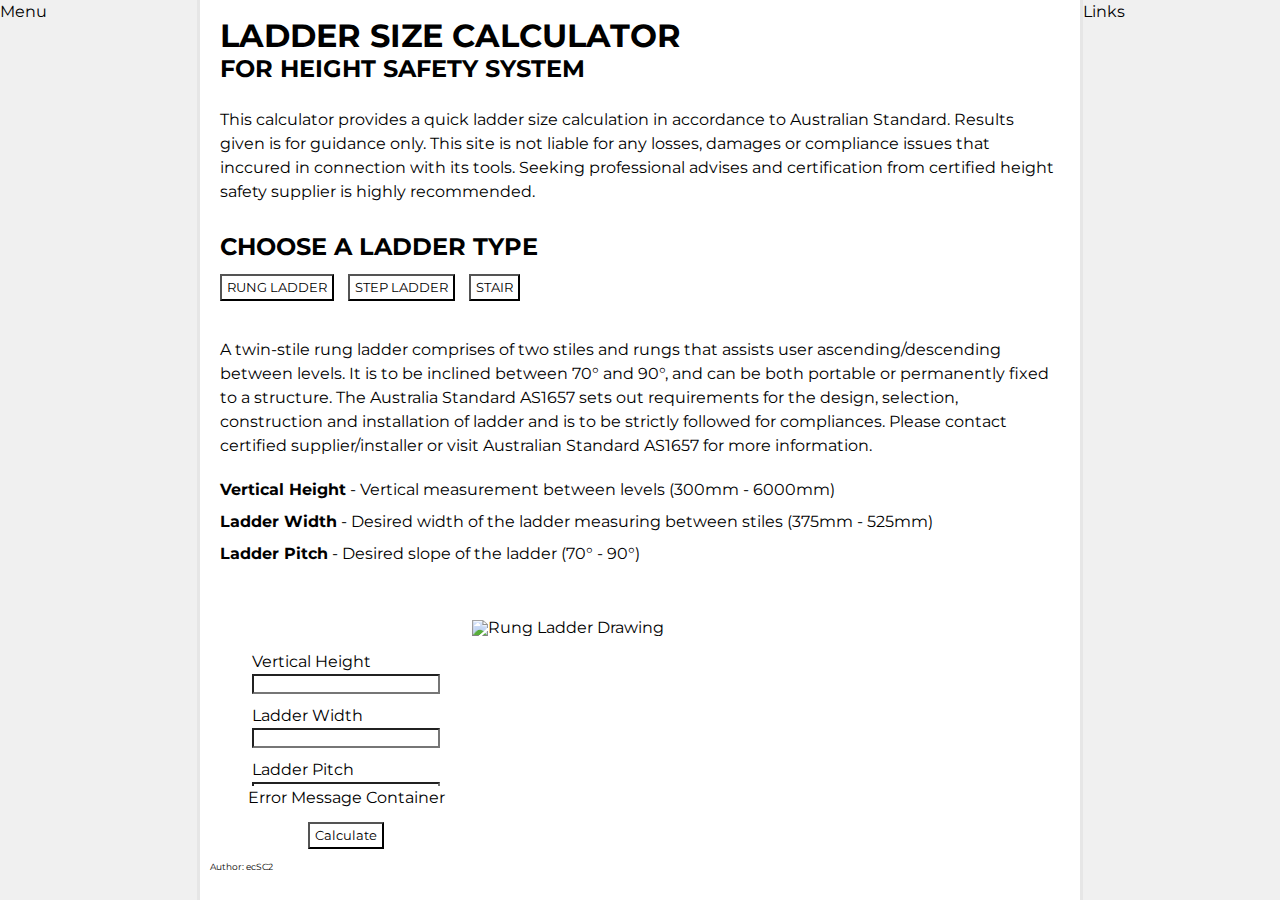
==== Calc/index.html @ 5d4f30c4 "continue CSS" ====
<!DOCTYPE html>

<html>
  <head>
    <title>Ladder Calculator</title>
    <link rel="stylesheet" href="style.css" />
    <link rel="preconnect" href="https://fonts.googleapis.com" />
    <link rel="preconnect" href="https://fonts.gstatic.com" crossorigin />
    <link href="https://fonts.googleapis.com/css2?family=Montserrat:wght@400;700&display=swap" rel="stylesheet" />
  </head>

  <body class="main-content">
    <div class="nav-menu">
      <nav>Menu</nav>
    </div>

    <header class="ladder-calc-header">
      <h1>LADDER SIZE CALCULATOR</h1>
      <h2>FOR HEIGHT SAFETY SYSTEM</h2>
    </header>

    <div class="ladder-calc-info">
      <p>
        This calculator provides a quick ladder size calculation in accordance to Australian Standard. Results given is for guidance only. This site is not liable for any losses, damages or compliance
        issues that inccured in connection with its tools. Seeking professional advises and certification from certified height safety supplier is highly recommended.
      </p>
    </div>

    <div class="ladder-calc-subhead">
      <h2>CHOOSE A LADDER TYPE</h2>

      <button class="btn-tabs">RUNG LADDER</button>
      <button class="btn-tabs">STEP LADDER</button>
      <button class="btn-tabs">STAIR</button>
    </div>

    <div class="ladder-calc-subcontent">
      <div class="subcontent-sub-info">
        <p>
          A twin-stile rung ladder comprises of two stiles and rungs that assists user ascending/descending between levels. It is to be inclined between 70° and 90°, and can be both portable or
          permanently fixed to a structure. The Australia Standard AS1657 sets out requirements for the design, selection, construction and installation of ladder and is to be strictly followed for
          compliances. Please contact certified supplier/installer or visit Australian Standard AS1657 for more information.
        </p>
        <br />
        <ul>
          <li><strong>Vertical Height</strong> - Vertical measurement between levels (300mm - 6000mm)</li>
          <li><strong>Ladder Width</strong> - Desired width of the ladder measuring between stiles (375mm - 525mm)</li>
          <li><strong>Ladder Pitch</strong> - Desired slope of the ladder (70° - 90°)</li>
        </ul>
      </div>

      <div class="subcontent-calculator">
        <p>Vertical Height</p>
        <input class="input-field" vHeight />
        <p>Ladder Width</p>
        <input class="input-field" ladderWidth />
        <p>Ladder Pitch</p>
        <input class="input-field" ladderPitch />
        <br />
        <div class="subcontent-calculator-btn">
          <button class="btn-calc">Calculate</button>
        </div>
      </div>

      <div class="subcontent-message">
        <p>Error Message Container</p>
      </div>

      <!-- <div class="subcontent-result-rungladder">
          <li>
            <p>Vertical Height:</p>
            <p>Ladder Width:</p>
            <p>Ladder Pitch:</p>
          </li>
          <button class="btn-back">Back</button>
          <button class="btn-save">Save</button>
        </div> -->

      <div class="subcontent-image">
        <img class="result-img" src="./src/js/img/rungladderdwg.jpg" alt="Rung Ladder Drawing" />
      </div>
    </div>

    <div class="links-menu">
      <nav>Links</nav>
    </div>
  </body>

  <footer class="footer">
    <p>Author: ecSC2</p>
  </footer>
</html>
---- Calc/style.css ----
* {
  background-color: white;
  font-family: "Montserrat", sans-serif;
  padding: 0;
  margin: 0;
  line-height: 1;
}

h1 {
  font-weight: bold;
}

h2 {
  padding-top: 5px;
}

p,
nav {
  line-height: 1.5;
  background-color: transparent;
}

li {
  list-style-type: none;
  line-height: 2;
}

.main-content {
  background-color: rgba(240, 240, 240, 0.7);
  display: grid;
  height: 100vh;
  grid-template-columns: 1fr 200px minmax(600px, 1000px) 200px 1fr;
  grid-template-rows: auto;
  grid-template-areas:
    ". menu header link ."
    ". menu info link ."
    ". menu subhead link ."
    ". menu subcontent link ."
    ". menu footer link .";
}

.ladder-calc-subcontent {
  padding-left: 20px;
  padding-right: 20px;
  grid-area: subcontent;
  display: grid;
  justify-content: center;
  max-width: 100%;
  height: auto;
  grid-template-columns: 30% auto;
  grid-template-rows: auto 30% auto;
  grid-template-areas:
    "subinfo subinfo"
    "calc-result img"
    "message img";
}

.nav-menu {
  background-color: rgb(240, 240, 240);
  grid-area: menu;
  border-right-style: solid;
  border-color: rgba(220, 220, 220, 0.5);
}

.ladder-calc-header {
  grid-area: header;
  padding: 20px 20px 0px;
}

.ladder-calc-info {
  grid-area: info;
  place-self: stretch center;
  padding: 0px 20px;
}

.ladder-calc-subhead {
  grid-area: subhead;
  padding-left: 20px;
}

.ladder-calc-subhead > h2 {
  padding-left: 0px;
}

.links-menu {
  background-color: rgb(240, 240, 240);
  grid-area: link;
  border-left-style: solid;
  border-color: rgba(220, 220, 220, 0.5);
}

.subcontent-sub-info {
  grid-area: subinfo;
}

.subcontent-calculator {
  grid-area: calc-result;
  place-self: start center;
  padding-top: 30px;
}

.subcontent-calculator-btn {
  padding-top: 10px;
  text-align: center;
}

.subcontent-image {
  grid-area: img;
}

.result-img {
  max-width: 100%;
  height: auto;
  place-self: auto center;
}

.subcontent-message {
  grid-area: message;
  margin-top: 10px;
  place-self: start center;
}

.footer {
  grid-area: footer;
}

.input-field {
  margin-bottom: 10px;
  place-self: auto center;
}

.btn-tabs {
  padding: 5px;
  margin: 15px 5px 10px;
}

.btn-tabs:first-of-type {
  margin-left: 0px;
}

.btn-calc {
  padding: 5px;
}

.footer {
  padding-left: 10px;
  font-size: xx-small;
}
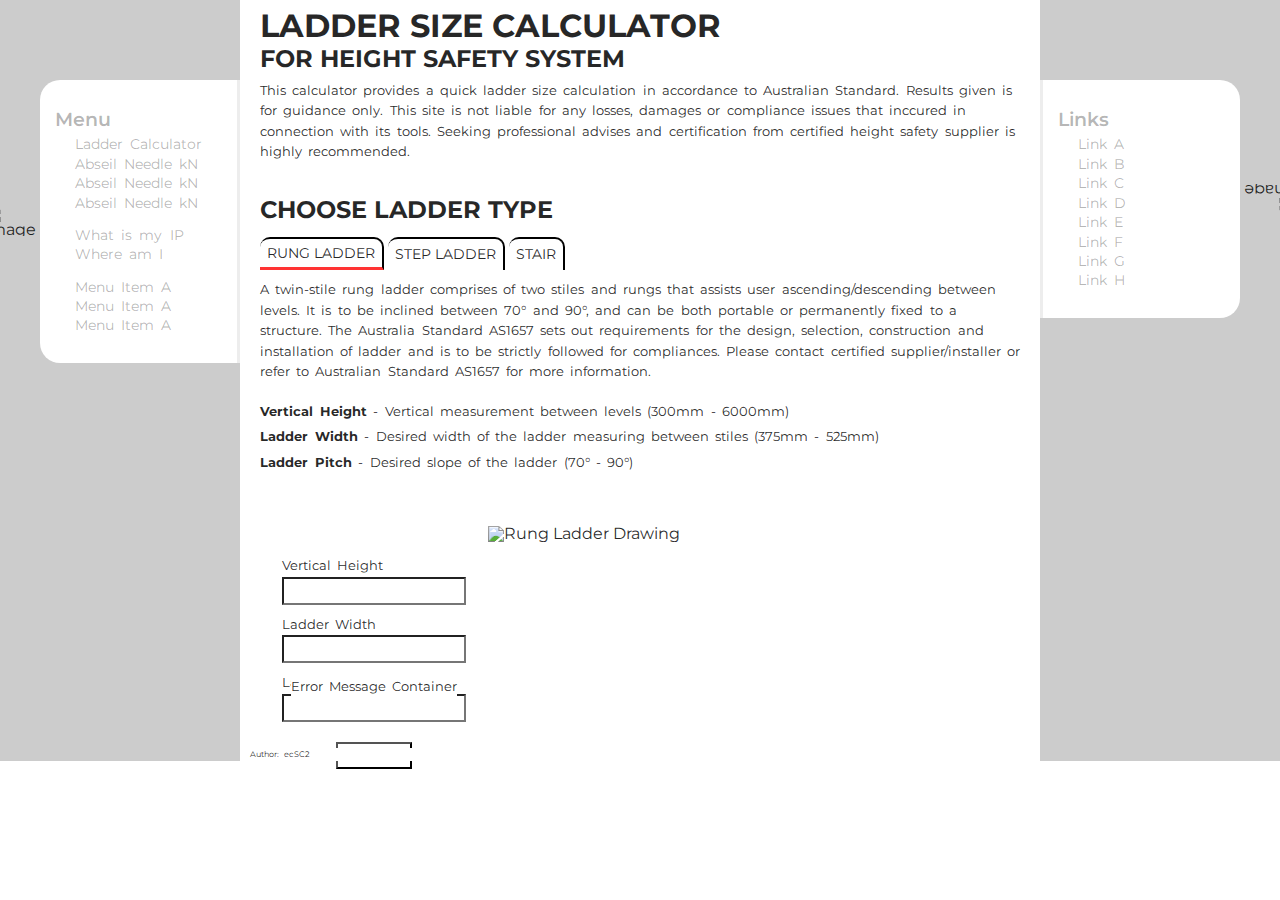
==== commit e289c7b2: "Enclosed menu/link in div to pad div instead of padding individual link, this removes issue re curve" ====
--- a/Calc/index.html
+++ b/Calc/index.html
@@ -3,70 +3,92 @@
 <html>
   <head>
     <title>Ladder Calculator</title>
-    <link rel="stylesheet" href="style.css" />
+    <link rel="stylesheet" href="./styles/style.css" />
     <link rel="preconnect" href="https://fonts.googleapis.com" />
     <link rel="preconnect" href="https://fonts.gstatic.com" crossorigin />
-    <link href="https://fonts.googleapis.com/css2?family=Montserrat:wght@400;700&display=swap" rel="stylesheet" />
+    <link href="https://fonts.googleapis.com/css2?family=Montserrat:wght@400;600;700&display=swap" rel="stylesheet" />
   </head>
 
-  <body class="main-content">
+  <body class="main-page">
     <div class="nav-menu">
-      <nav>Menu</nav>
+      <div class="nav-arrow">
+        <img class="menu-arrow" alt="image arrow" src="./src/img/arrow.png" />
+      </div>
+
+      <nav class="nav-menu-btns">
+        <a>Menu</a>
+        <div class="menu-link-container">
+          <a class="menu-sub" href="#">Ladder Calculator</a>
+          <a class="menu-sub" href="#">Abseil Needle kN</a>
+          <a class="menu-sub" href="#">Abseil Needle kN</a>
+          <a class="menu-sub" href="#">Abseil Needle kN</a>
+          <br />
+          <a class="menu-sub" href="#">What is my IP</a>
+          <a class="menu-sub" href="#">Where am I</a>
+          <br />
+          <a class="menu-sub" href="#">Menu Item A</a>
+          <a class="menu-sub" href="#">Menu Item A</a>
+          <a class="menu-sub" href="#">Menu Item A</a>
+        </div>
+      </nav>
     </div>
 
-    <header class="ladder-calc-header">
-      <h1>LADDER SIZE CALCULATOR</h1>
-      <h2>FOR HEIGHT SAFETY SYSTEM</h2>
-    </header>
+    <div class="main-content">
+      <header class="ladder-calc-header">
+        <h1>LADDER SIZE CALCULATOR</h1>
+        <h2>FOR HEIGHT SAFETY SYSTEM</h2>
+      </header>
 
-    <div class="ladder-calc-info">
-      <p>
-        This calculator provides a quick ladder size calculation in accordance to Australian Standard. Results given is for guidance only. This site is not liable for any losses, damages or compliance
-        issues that inccured in connection with its tools. Seeking professional advises and certification from certified height safety supplier is highly recommended.
-      </p>
-    </div>
-
-    <div class="ladder-calc-subhead">
-      <h2>CHOOSE A LADDER TYPE</h2>
-
-      <button class="btn-tabs">RUNG LADDER</button>
-      <button class="btn-tabs">STEP LADDER</button>
-      <button class="btn-tabs">STAIR</button>
-    </div>
-
-    <div class="ladder-calc-subcontent">
-      <div class="subcontent-sub-info">
+      <div class="ladder-calc-info">
         <p>
-          A twin-stile rung ladder comprises of two stiles and rungs that assists user ascending/descending between levels. It is to be inclined between 70° and 90°, and can be both portable or
-          permanently fixed to a structure. The Australia Standard AS1657 sets out requirements for the design, selection, construction and installation of ladder and is to be strictly followed for
-          compliances. Please contact certified supplier/installer or visit Australian Standard AS1657 for more information.
+          This calculator provides a quick ladder size calculation in accordance to Australian Standard. Results given is for guidance only. This site is not liable for any losses, damages or
+          compliance issues that inccured in connection with its tools. Seeking professional advises and certification from certified height safety supplier is highly recommended.
         </p>
-        <br />
-        <ul>
-          <li><strong>Vertical Height</strong> - Vertical measurement between levels (300mm - 6000mm)</li>
-          <li><strong>Ladder Width</strong> - Desired width of the ladder measuring between stiles (375mm - 525mm)</li>
-          <li><strong>Ladder Pitch</strong> - Desired slope of the ladder (70° - 90°)</li>
-        </ul>
       </div>
 
-      <div class="subcontent-calculator">
-        <p>Vertical Height</p>
-        <input class="input-field" vHeight />
-        <p>Ladder Width</p>
-        <input class="input-field" ladderWidth />
-        <p>Ladder Pitch</p>
-        <input class="input-field" ladderPitch />
-        <br />
-        <div class="subcontent-calculator-btn">
-          <button class="btn-calc">Calculate</button>
-        </div>
+      <div class="ladder-calc-subhead">
+        <h2>CHOOSE LADDER TYPE</h2>
       </div>
 
-      <div class="subcontent-message">
-        <p>Error Message Container</p>
+      <div class="ladder-calc-tabs">
+        <button class="btn-tabs">RUNG LADDER</button>
+        <button class="btn-tabs">STEP LADDER</button>
+        <button class="btn-tabs">STAIR</button>
       </div>
 
-      <!-- <div class="subcontent-result-rungladder">
+      <div class="ladder-calc-subcontent">
+        <div class="subcontent-sub-info">
+          <p>
+            A twin-stile rung ladder comprises of two stiles and rungs that assists user ascending/descending between levels. It is to be inclined between 70° and 90°, and can be both portable or
+            permanently fixed to a structure. The Australia Standard AS1657 sets out requirements for the design, selection, construction and installation of ladder and is to be strictly followed for
+            compliances. Please contact certified supplier/installer or refer to Australian Standard AS1657 for more information.
+          </p>
+          <br />
+          <ul>
+            <li><strong>Vertical Height</strong> - Vertical measurement between levels (300mm - 6000mm)</li>
+            <li><strong>Ladder Width</strong> - Desired width of the ladder measuring between stiles (375mm - 525mm)</li>
+            <li><strong>Ladder Pitch</strong> - Desired slope of the ladder (70° - 90°)</li>
+          </ul>
+        </div>
+
+        <div class="subcontent-calculator">
+          <p>Vertical Height</p>
+          <input class="input-field" vHeight />
+          <p>Ladder Width</p>
+          <input class="input-field" ladderWidth />
+          <p>Ladder Pitch</p>
+          <input class="input-field" ladderPitch />
+          <br />
+          <div class="subcontent-calculator-btn">
+            <button class="btn-calc">Calculate</button>
+          </div>
+        </div>
+
+        <div class="subcontent-message">
+          <p>Error Message Container</p>
+        </div>
+
+        <!-- <div class="subcontent-result-rungladder">
           <li>
             <p>Vertical Height:</p>
             <p>Ladder Width:</p>
@@ -76,13 +98,29 @@
           <button class="btn-save">Save</button>
         </div> -->
 
-      <div class="subcontent-image">
-        <img class="result-img" src="./src/js/img/rungladderdwg.jpg" alt="Rung Ladder Drawing" />
+        <div class="subcontent-image">
+          <img class="result-img" src="./src/js/img/rungladderdwg.jpg" alt="Rung Ladder Drawing" />
+        </div>
       </div>
     </div>
 
     <div class="links-menu">
-      <nav>Links</nav>
+      <nav class="nav-links-btns">
+        <a>Links</a>
+        <div class="menu-link-container">
+          <a class="link-sub" href="#">Link A</a>
+          <a class="link-sub" href="#">Link B</a>
+          <a class="link-sub" href="#">Link C</a>
+          <a class="link-sub" href="#">Link D</a>
+          <a class="link-sub" href="#">Link E</a>
+          <a class="link-sub" href="#">Link F</a>
+          <a class="link-sub" href="#">Link G</a>
+          <a class="link-sub" href="#">Link H</a>
+        </div>
+      </nav>
+      <div class="nav-arrow">
+        <img class="link-arrow" alt="image arrow" src="./src/img/arrow.png" />
+      </div>
     </div>
   </body>
 
--- a/Calc/styles/style.css
+++ b/Calc/styles/style.css
@@ -0,0 +1,244 @@
+* {
+  background-color: white;
+  font-family: "Montserrat", sans-serif;
+  padding: 0;
+  margin: 0;
+  line-height: 1;
+  color: rgba(0, 0, 0, 0.85);
+}
+
+h1 {
+  font-weight: bold;
+}
+
+h2 {
+  padding-top: 5px;
+}
+
+p,
+nav,
+li {
+  font-size: 0.8rem;
+  line-height: 1.6;
+  word-spacing: 0.2rem;
+  background-color: transparent;
+}
+
+li {
+  list-style-type: none;
+  line-height: 2;
+}
+
+a {
+  color: rgba(0, 0, 0, 0.3);
+  background-color: transparent;
+  text-decoration: none;
+  font-size: 1.2rem;
+  font-weight: 600;
+}
+a:active {
+  color: rgba(0, 0, 0, 0.3);
+}
+a:visited {
+  color: rgba(0, 0, 0, 0.3);
+}
+
+.main-page {
+  background-color: rgba(0, 0, 0, 0.2);
+  display: grid;
+  height: auto;
+  grid-template-columns: 1fr 200px minmax(700px, 800px) 200px 1fr;
+  grid-template-areas: ". navi main link ." ". navi footer link .";
+}
+.main-page .main-content {
+  grid-area: main;
+  display: grid;
+  height: auto;
+  grid-template-rows: auto;
+  grid-template-areas: "header" "info" "subhead" "tabs" "subcontent";
+}
+.main-page .main-content .ladder-calc-header {
+  grid-area: header;
+  padding: 10px 20px;
+  z-index: 2;
+}
+.main-page .main-content .ladder-calc-info {
+  grid-area: info;
+  padding: 0px 20px;
+  z-index: 2;
+}
+.main-page .main-content .ladder-calc-subhead {
+  grid-area: subhead;
+  padding: 30px 0px 0px 20px;
+  z-index: 2;
+}
+.main-page .main-content .ladder-calc-tabs {
+  grid-area: tabs;
+  padding-left: 20px;
+  display: flex;
+  align-content: flex-end;
+  z-index: 2;
+}
+.main-page .main-content .ladder-calc-tabs .btn-tabs {
+  font-size: 0.9rem;
+  padding: 7px;
+  margin: 15px 2px 5px;
+  background-color: transparent;
+  border-top-right-radius: 10px;
+  border-top-left-radius: 10px;
+  border-bottom: none;
+  border-style: none;
+  border-top-style: solid;
+  border-right-style: solid;
+  transition: background-color 0.1s ease-in-out;
+}
+.main-page .main-content .ladder-calc-tabs .btn-tabs:first-of-type {
+  margin-left: 0px;
+}
+.main-page .main-content .ladder-calc-tabs .btn-tabs:nth-child(1) {
+  border-bottom: solid;
+  border-bottom-color: rgba(255, 0, 0, 0.8);
+}
+.main-page .main-content .ladder-calc-tabs .btn-tabs:hover {
+  background-color: rgba(255, 0, 0, 0.5);
+}
+.main-page .main-content .ladder-calc-tabs .btn-tabs:active {
+  background-color: red;
+  transition: background-color 0s;
+}
+
+.ladder-calc-subcontent {
+  padding: 5px 20px 0px 20px;
+  grid-area: subcontent;
+  z-index: 2;
+  display: grid;
+  max-width: 100%;
+  height: auto;
+  grid-template-columns: 30% auto;
+  grid-template-rows: auto 30% auto;
+  grid-template-areas: "subinfo subinfo" "calc-result img" "message img";
+}
+.ladder-calc-subcontent .subcontent-sub-info {
+  grid-area: subinfo;
+}
+.ladder-calc-subcontent .subcontent-calculator {
+  grid-area: calc-result;
+  place-self: start center;
+  padding-top: 30px;
+}
+.ladder-calc-subcontent .subcontent-calculator-btn {
+  padding-top: 10px;
+  text-align: center;
+}
+.ladder-calc-subcontent .subcontent-image {
+  grid-area: img;
+}
+.ladder-calc-subcontent .subcontent-image .result-img {
+  max-width: 100%;
+  height: auto;
+  place-self: auto center;
+}
+.ladder-calc-subcontent .subcontent-message {
+  grid-area: message;
+  margin-top: 10px;
+  place-self: start center;
+}
+.ladder-calc-subcontent .input-field {
+  height: 1.5rem;
+  width: 180px;
+  margin-bottom: 10px;
+  font-size: 1rem;
+}
+.ladder-calc-subcontent .btn-calc {
+  font-size: 0.8rem;
+  padding: 5px;
+}
+
+.nav-arrow:hover {
+  cursor: pointer;
+}
+
+.nav-arrow {
+  background: transparent;
+  position: absolute;
+}
+
+.nav-menu {
+  grid-area: navi;
+  border-right-style: solid;
+  border-top-left-radius: 20px;
+  border-bottom-left-radius: 20px;
+  z-index: 1;
+  padding: 30px 15px;
+  position: relative;
+  height: -webkit-fit-content;
+  height: -moz-fit-content;
+  height: fit-content;
+  top: 80px;
+  left: 0px;
+  display: flex;
+  background-color: white;
+  border-color: rgba(220, 220, 220, 0.5);
+  align-items: center;
+}
+.nav-menu .nav-arrow {
+  right: 102%;
+}
+.nav-menu .menu-arrow {
+  display: flex;
+  position: center;
+  background: transparent;
+  height: 30px;
+}
+
+.links-menu {
+  grid-area: link;
+  border-left-style: solid;
+  border-top-right-radius: 20px;
+  border-bottom-right-radius: 20px;
+  z-index: 1;
+  padding: 30px 15px;
+  position: relative;
+  height: -webkit-fit-content;
+  height: -moz-fit-content;
+  height: fit-content;
+  top: 80px;
+  left: 0px;
+  display: flex;
+  background-color: white;
+  border-color: rgba(220, 220, 220, 0.5);
+  align-items: center;
+}
+.links-menu .nav-arrow {
+  left: 102%;
+}
+.links-menu .link-arrow {
+  display: flex;
+  position: center;
+  background: transparent;
+  height: 30px;
+  transform: rotate(180deg);
+}
+
+.menu-link-container {
+  padding-left: 20px;
+}
+
+.menu-sub,
+.link-sub {
+  display: block;
+  font-size: 0.9rem;
+  font-weight: 400;
+  padding-top: 5px;
+}
+
+.footer {
+  grid-area: footer;
+  display: flex;
+  justify-content: center start;
+  z-index: 2;
+}
+.footer p {
+  padding-left: 10px;
+  font-size: 0.5rem;
+}/*# sourceMappingURL=style.css.map */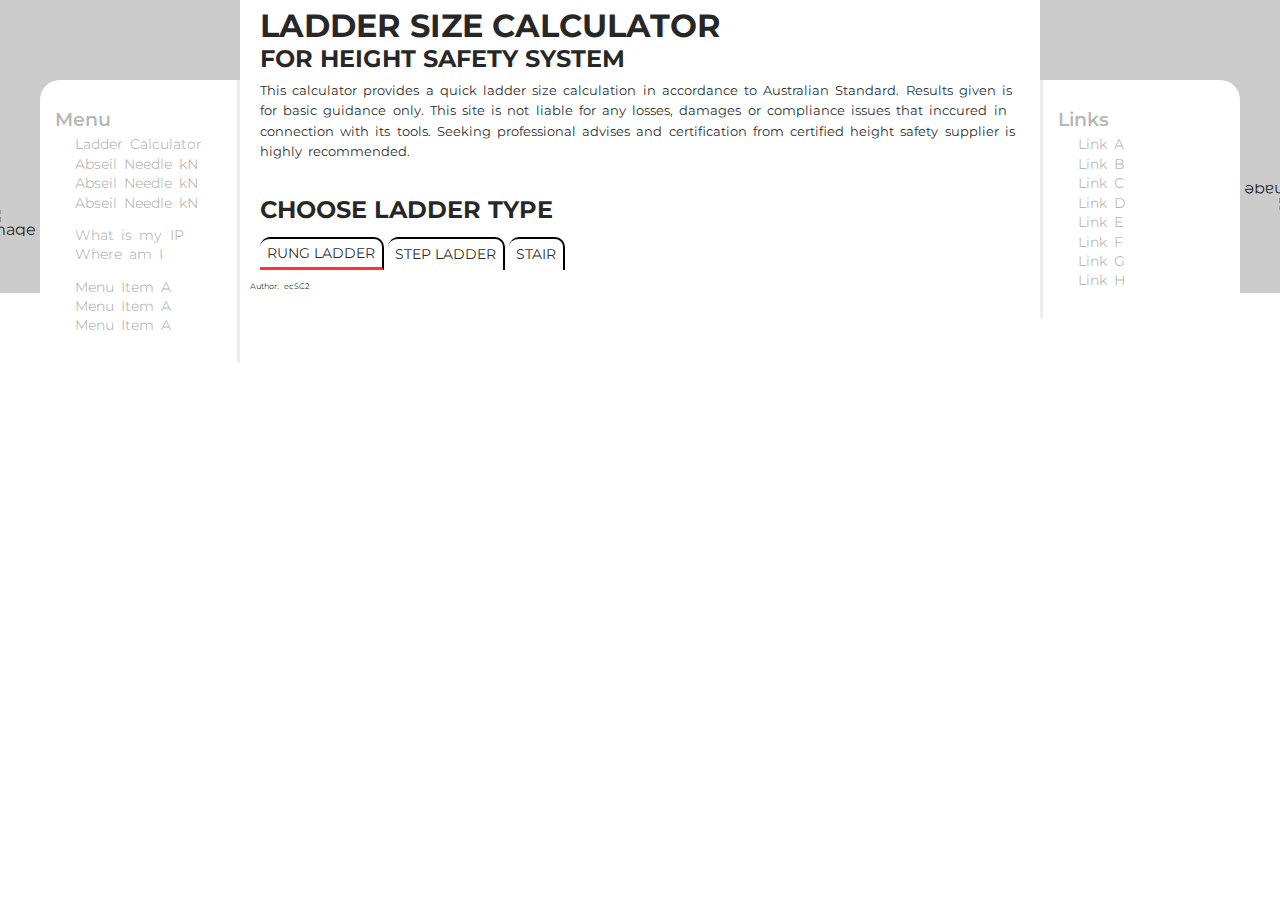
==== commit f2c25666: "Added Back button functionality. WIP Save button functionality" ====
--- a/Calc/index.html
+++ b/Calc/index.html
@@ -41,7 +41,7 @@
 
       <div class="ladder-calc-info">
         <p>
-          This calculator provides a quick ladder size calculation in accordance to Australian Standard. Results given is for guidance only. This site is not liable for any losses, damages or
+          This calculator provides a quick ladder size calculation in accordance to Australian Standard. Results given is for basic guidance only. This site is not liable for any losses, damages or
           compliance issues that inccured in connection with its tools. Seeking professional advises and certification from certified height safety supplier is highly recommended.
         </p>
       </div>
@@ -57,7 +57,7 @@
       </div>
 
       <div class="ladder-calc-subcontent">
-        <div class="subcontent-sub-info">
+        <!-- <div class="subcontent-sub-info">
           <p>
             A twin-stile rung ladder comprises of two stiles and rungs that assists user ascending/descending between levels. It is to be inclined between 70° and 90°, and can be both portable or
             permanently fixed to a structure. The Australia Standard AS1657 sets out requirements for the design, selection, construction and installation of ladder and is to be strictly followed for
@@ -69,15 +69,17 @@
             <li><strong>Ladder Width</strong> - Desired width of the ladder measuring between stiles (375mm - 525mm)</li>
             <li><strong>Ladder Pitch</strong> - Desired slope of the ladder (70° - 90°)</li>
           </ul>
-        </div>
+        </div> -->
 
-        <div class="subcontent-calculator">
+        <!-- <div class="subcontent-calc_result">
+          <div class='inputFields'>
           <p>Vertical Height</p>
           <input class="input-field" vHeight />
           <p>Ladder Width</p>
           <input class="input-field" ladderWidth />
           <p>Ladder Pitch</p>
           <input class="input-field" ladderPitch />
+          </div>
           <br />
           <div class="subcontent-calculator-btn">
             <button class="btn-calc">Calculate</button>
@@ -86,7 +88,7 @@
 
         <div class="subcontent-message">
           <p>Error Message Container</p>
-        </div>
+        </div> -->
 
         <!-- <div class="subcontent-result-rungladder">
           <li>
@@ -94,13 +96,15 @@
             <p>Ladder Width:</p>
             <p>Ladder Pitch:</p>
           </li>
-          <button class="btn-back">Back</button>
-          <button class="btn-save">Save</button>
+          <div class="result-btn">
+            <button class="btn-back">Back</button>
+            <button class="btn-save">Save</button>
+          </div>
         </div> -->
 
-        <div class="subcontent-image">
+        <!-- <div class="subcontent-image">
           <img class="result-img" src="./src/js/img/rungladderdwg.jpg" alt="Rung Ladder Drawing" />
-        </div>
+        </div> -->
       </div>
     </div>
 
@@ -124,6 +128,8 @@
     </div>
   </body>
 
+  <script type="module" src="./src/js/controller.js"></script>
+
   <footer class="footer">
     <p>Author: ecSC2</p>
   </footer>
--- a/Calc/styles/style.css
+++ b/Calc/styles/style.css
@@ -114,17 +114,18 @@
   display: grid;
   max-width: 100%;
   height: auto;
-  grid-template-columns: 30% auto;
-  grid-template-rows: auto 30% auto;
+  grid-template-columns: 35% auto;
+  grid-template-rows: auto auto 25%;
   grid-template-areas: "subinfo subinfo" "calc-result img" "message img";
 }
 .ladder-calc-subcontent .subcontent-sub-info {
   grid-area: subinfo;
 }
-.ladder-calc-subcontent .subcontent-calculator {
+.ladder-calc-subcontent .subcontent-calc_result {
   grid-area: calc-result;
   place-self: start center;
-  padding-top: 30px;
+  padding-top: 25px;
+  padding-left: 0px;
 }
 .ladder-calc-subcontent .subcontent-calculator-btn {
   padding-top: 10px;
@@ -132,26 +133,51 @@
 }
 .ladder-calc-subcontent .subcontent-image {
   grid-area: img;
+  padding-right: 15px;
 }
 .ladder-calc-subcontent .subcontent-image .result-img {
   max-width: 100%;
   height: auto;
   place-self: auto center;
 }
-.ladder-calc-subcontent .subcontent-message {
+.ladder-calc-subcontent .subcontent-error-message {
   grid-area: message;
-  margin-top: 10px;
   place-self: start center;
+  text-align: center;
+}
+.ladder-calc-subcontent .subcontent-error-message p {
+  color: red;
 }
 .ladder-calc-subcontent .input-field {
   height: 1.5rem;
-  width: 180px;
+  width: 150px;
   margin-bottom: 10px;
   font-size: 1rem;
-}
-.ladder-calc-subcontent .btn-calc {
+  color: rgba(0, 0, 0, 0.85);
+  padding-left: 2px;
+}
+
+.btn-calc,
+.btn-back,
+.btn-save {
   font-size: 0.8rem;
   padding: 5px;
+}
+
+.result-btn {
+  display: block;
+  position: relative;
+  text-align: center;
+}
+.result-btn .btn-back {
+  margin-right: 10px;
+  padding-left: 10px;
+  padding-right: 10px;
+}
+.result-btn .btn-save {
+  margin-left: 10px;
+  padding-left: 10px;
+  padding-right: 10px;
 }
 
 .nav-arrow:hover {
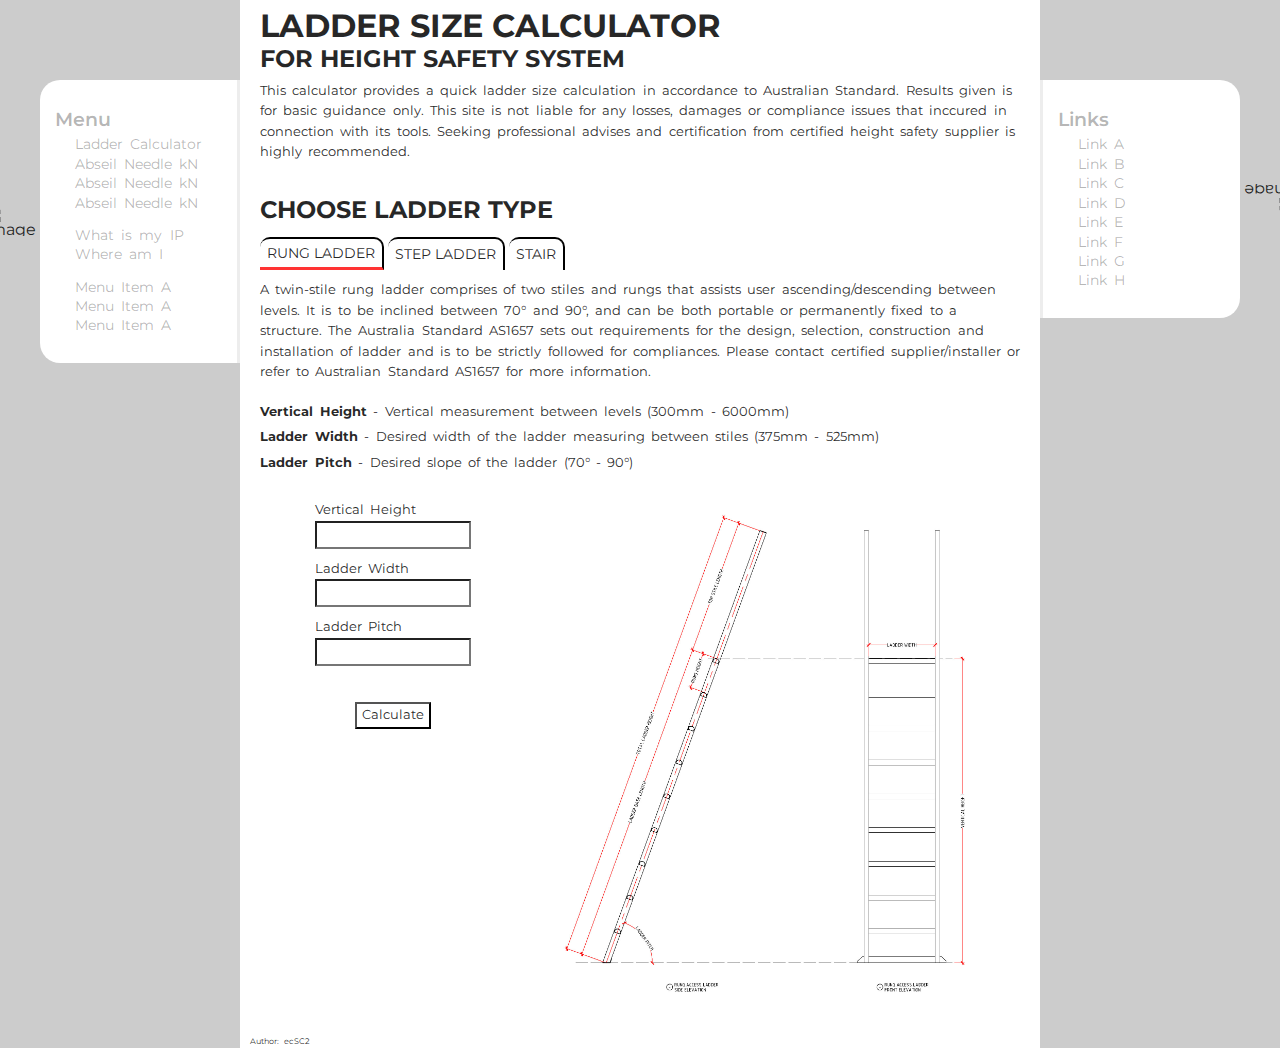
==== commit f4c200c7: "Fixed Tab not reset Calc bug + Calc formula as per Tab" ====
--- a/Calc/index.html
+++ b/Calc/index.html
@@ -2,7 +2,7 @@
 
 <html>
   <head>
-    <title>Ladder Calculator</title>
+    <title>Ladder Size Calculator</title>
     <link rel="stylesheet" href="./styles/style.css" />
     <link rel="preconnect" href="https://fonts.googleapis.com" />
     <link rel="preconnect" href="https://fonts.gstatic.com" crossorigin />
@@ -51,13 +51,13 @@
       </div>
 
       <div class="ladder-calc-tabs">
-        <button class="btn-tabs">RUNG LADDER</button>
-        <button class="btn-tabs">STEP LADDER</button>
-        <button class="btn-tabs">STAIR</button>
+        <button class="btn-tabs active-tab" id="0">RUNG LADDER</button>
+        <button class="btn-tabs" id="1">STEP LADDER</button>
+        <button class="btn-tabs" id="2">STAIR</button>
       </div>
 
       <div class="ladder-calc-subcontent">
-        <!-- <div class="subcontent-sub-info">
+        <div class="subcontent-sub-info tab0" style="display: block">
           <p>
             A twin-stile rung ladder comprises of two stiles and rungs that assists user ascending/descending between levels. It is to be inclined between 70° and 90°, and can be both portable or
             permanently fixed to a structure. The Australia Standard AS1657 sets out requirements for the design, selection, construction and installation of ladder and is to be strictly followed for
@@ -69,16 +69,46 @@
             <li><strong>Ladder Width</strong> - Desired width of the ladder measuring between stiles (375mm - 525mm)</li>
             <li><strong>Ladder Pitch</strong> - Desired slope of the ladder (70° - 90°)</li>
           </ul>
-        </div> -->
+        </div>
 
-        <!-- <div class="subcontent-calc_result">
-          <div class='inputFields'>
-          <p>Vertical Height</p>
-          <input class="input-field" vHeight />
-          <p>Ladder Width</p>
-          <input class="input-field" ladderWidth />
-          <p>Ladder Pitch</p>
-          <input class="input-field" ladderPitch />
+        <div class="subcontent-sub-info tab1" style="display: none">
+          <p>
+            A step ladder is similar to rung ladder where it comprises of two stiles and flat steps that assists user ascending/descending between levels, contra to round rungs. It is to be inclined
+            between 60° and 70°, and can only be permanently fixed to a structure. The Australia Standard AS1657 sets out requirements for the design, selection, construction and installation of
+            ladder and is to be strictly followed for compliances. Please contact certified supplier/installer or refer to Australian Standard AS1657 for more information.
+          </p>
+          <br />
+          <ul>
+            <li><strong>Vertical Height</strong> - Vertical measurement between levels (300mm - 6000mm)</li>
+            <li><strong>Ladder Width</strong> - Desired width of the ladder measuring between stiles (450mm - 750mm)</li>
+            <li><strong>Ladder Pitch</strong> - Desired slope of the ladder (60° - 70°)</li>
+            <li><strong>Handrail Clearance</strong> - Width measuring between handrails (550mm - 750mm)</li>
+          </ul>
+        </div>
+
+        <div class="subcontent-sub-info tab2" style="display: none">
+          <p>
+            A stair, stairway or staircase is a permanent structure designed to connect large vertical distance between level, by dividing it into steps with equal limited vertical distances. A stair
+            is considered safer and provides safer access comparing to rung and step ladder, but it also requires larger area due to its structure. It has a slope between 20° to 45° with a preferred
+            range within 30° to 38°<strong>*</strong>, as well as additional requirements listed below. The Australia Standard AS1657 sets out requirements for the design, selection, construction and
+            installation of stair and is to be strictly followed for compliances. Please contact certified supplier/installer or refer to Australian Standard AS1657 for more information.
+          </p>
+          <br />
+          <ul>
+            <li><strong>Vertical Height</strong> - Vertical measurement between levels (300mm - 4000mm)</li>
+            <li><strong>Stair Width</strong> - Desired width of the stair measuring between stiles (min 600mm)</li>
+            <li><strong>Stair Slope</strong> - Desired slope of the stair (30° - 38°)<strong>*</strong></li>
+          </ul>
+        </div>
+
+        <div class="subcontent-calc_result">
+          <div class="subcontent-inputFields">
+            <p>Vertical Height</p>
+            <input class="input-field" vHeight />
+            <p>Ladder Width</p>
+            <input class="input-field" ladderWidth />
+            <p>Ladder Pitch</p>
+            <input class="input-field" ladderPitch />
           </div>
           <br />
           <div class="subcontent-calculator-btn">
@@ -86,25 +116,11 @@
           </div>
         </div>
 
-        <div class="subcontent-message">
-          <p>Error Message Container</p>
-        </div> -->
+        <div class="subcontent-error-message"></div>
 
-        <!-- <div class="subcontent-result-rungladder">
-          <li>
-            <p>Vertical Height:</p>
-            <p>Ladder Width:</p>
-            <p>Ladder Pitch:</p>
-          </li>
-          <div class="result-btn">
-            <button class="btn-back">Back</button>
-            <button class="btn-save">Save</button>
-          </div>
-        </div> -->
-
-        <!-- <div class="subcontent-image">
-          <img class="result-img" src="./src/js/img/rungladderdwg.jpg" alt="Rung Ladder Drawing" />
-        </div> -->
+        <div class="subcontent-image">
+          <img class="result-img" src="./src/img/ladderdwg0.jpg" alt="Rung Ladder Drawing" />
+        </div>
       </div>
     </div>
 
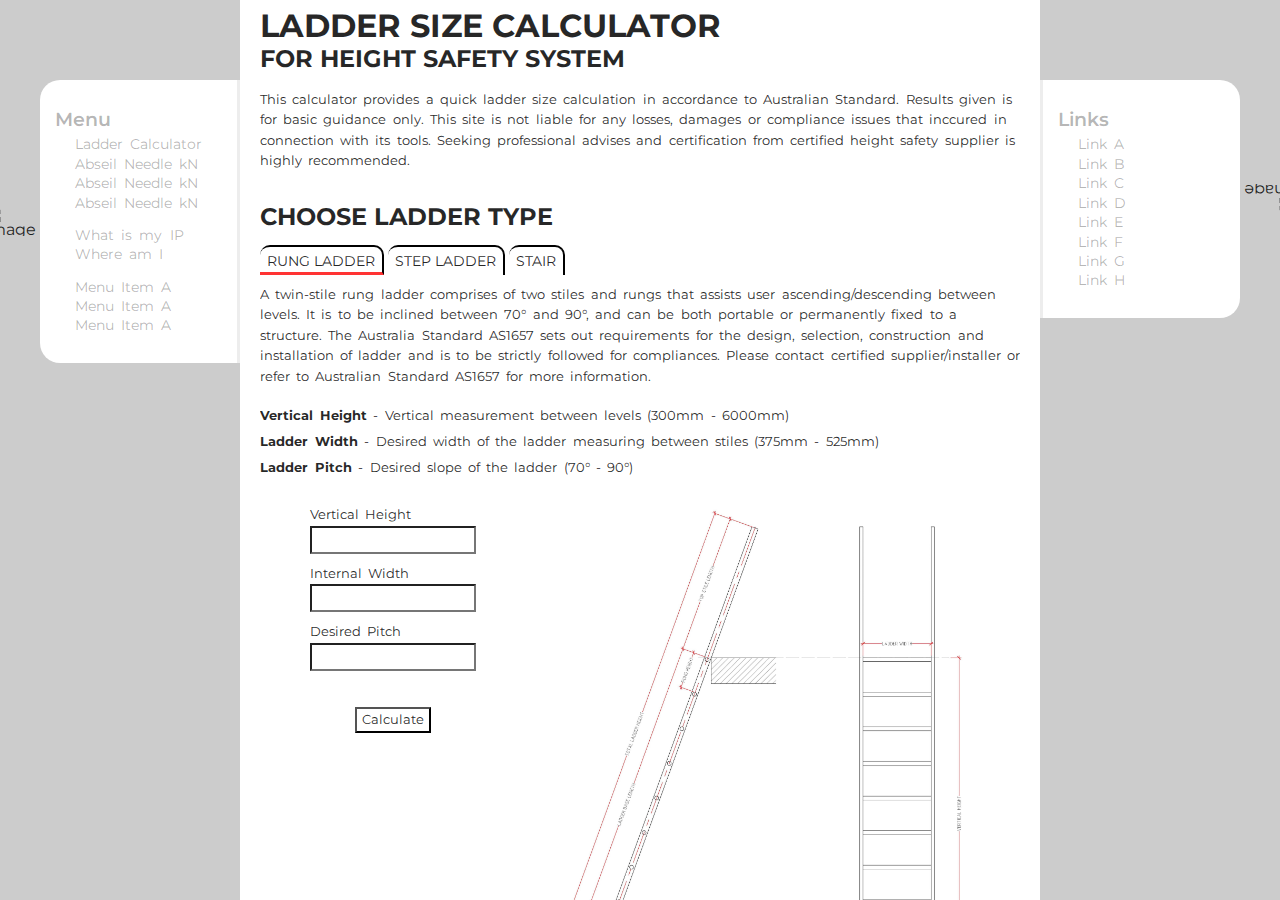
==== commit abdcb401: "Added DWG. Fixed overflow and scroll" ====
--- a/Calc/index.html
+++ b/Calc/index.html
@@ -98,6 +98,10 @@
             <li><strong>Vertical Height</strong> - Vertical measurement between levels (300mm - 4000mm)</li>
             <li><strong>Stair Width</strong> - Desired width of the stair measuring between stiles (min 600mm)</li>
             <li><strong>Stair Slope</strong> - Desired slope of the stair (30° - 38°)<strong>*</strong></li>
+            <li><strong>Tread Riser</strong> - Vertical height between treads (130mm - 225mm)</li>
+            <li><strong>Tread Going</strong> - Horizontal measurement between treads (215mm - 355mm)</li>
+            <li><strong>Tread Depth</strong> - Depth of stair treads (Min. 185mm)</li>
+            <li><strong>Tread Gap</strong> - Allowable gap between treads (Max. 30mm)</li>
           </ul>
         </div>
 
@@ -105,9 +109,9 @@
           <div class="subcontent-inputFields">
             <p>Vertical Height</p>
             <input class="input-field" vHeight />
-            <p>Ladder Width</p>
+            <p>Internal Width</p>
             <input class="input-field" ladderWidth />
-            <p>Ladder Pitch</p>
+            <p>Desired Pitch</p>
             <input class="input-field" ladderPitch />
           </div>
           <br />
@@ -146,7 +150,7 @@
 
   <script type="module" src="./src/js/controller.js"></script>
 
-  <footer class="footer">
+  <!-- <footer class="footer">
     <p>Author: ecSC2</p>
-  </footer>
+  </footer> -->
 </html>
--- a/Calc/styles/style.css
+++ b/Calc/styles/style.css
@@ -46,15 +46,24 @@
 .main-page {
   background-color: rgba(0, 0, 0, 0.2);
   display: grid;
-  height: auto;
+  height: 100vh;
+  overflow: hidden;
   grid-template-columns: 1fr 200px minmax(700px, 800px) 200px 1fr;
-  grid-template-areas: ". navi main link ." ". navi footer link .";
+  grid-template-areas: ". navi main link .";
+}
+.main-page .main-content::-webkit-scrollbar {
+  width: 8px;
+}
+.main-page .main-content::-webkit-scrollbar-thumb {
+  background-color: rgba(220, 220, 220, 0.5);
 }
 .main-page .main-content {
   grid-area: main;
   display: grid;
   height: auto;
-  grid-template-rows: auto;
+  overflow-y: scroll;
+  scrollbar-width: thin;
+  grid-template-rows: 90px 80px 60px 50px 1fr;
   grid-template-areas: "header" "info" "subhead" "tabs" "subcontent";
 }
 .main-page .main-content .ladder-calc-header {
@@ -95,10 +104,6 @@
 .main-page .main-content .ladder-calc-tabs .btn-tabs:first-of-type {
   margin-left: 0px;
 }
-.main-page .main-content .ladder-calc-tabs .btn-tabs:nth-child(1) {
-  border-bottom: solid;
-  border-bottom-color: rgba(255, 0, 0, 0.8);
-}
 .main-page .main-content .ladder-calc-tabs .btn-tabs:hover {
   background-color: rgba(255, 0, 0, 0.5);
 }
@@ -106,6 +111,10 @@
   background-color: red;
   transition: background-color 0s;
 }
+.main-page .main-content .ladder-calc-tabs .active-tab {
+  border-bottom: solid;
+  border-bottom-color: rgba(255, 0, 0, 0.8);
+}
 
 .ladder-calc-subcontent {
   padding: 5px 20px 0px 20px;
@@ -114,18 +123,45 @@
   display: grid;
   max-width: 100%;
   height: auto;
-  grid-template-columns: 35% auto;
-  grid-template-rows: auto auto 25%;
+  grid-template-columns: 35% 1fr;
+  grid-template-rows: auto;
   grid-template-areas: "subinfo subinfo" "calc-result img" "message img";
 }
 .ladder-calc-subcontent .subcontent-sub-info {
   grid-area: subinfo;
+  overflow: auto;
+}
+.ladder-calc-subcontent .subcontent-sub-info .tab1 {
+  display: block;
+}
+.ladder-calc-subcontent .subcontent-sub-info .tab2 {
+  display: none;
+}
+.ladder-calc-subcontent .subcontent-sub-info .tab3 {
+  display: none;
 }
 .ladder-calc-subcontent .subcontent-calc_result {
   grid-area: calc-result;
+  display: block;
   place-self: start center;
+}
+.ladder-calc-subcontent .subcontent-calc_result .subcontent-inputFields {
   padding-top: 25px;
-  padding-left: 0px;
+}
+.ladder-calc-subcontent .subcontent-calc_result .subcontent-inputFields .input-field {
+  height: 1.5rem;
+  width: 160px;
+  margin-bottom: 10px;
+  font-size: 1rem;
+  color: rgba(0, 0, 0, 0.85);
+  padding-left: 2px;
+}
+.ladder-calc-subcontent .subcontent-calc_result .subcontent-result ul {
+  padding: 25px 0px 0px 20px;
+}
+.ladder-calc-subcontent .subcontent-calc_result .subcontent-result p {
+  font-size: 9px;
+  padding-left: 10px;
 }
 .ladder-calc-subcontent .subcontent-calculator-btn {
   padding-top: 10px;
@@ -133,12 +169,11 @@
 }
 .ladder-calc-subcontent .subcontent-image {
   grid-area: img;
-  padding-right: 15px;
 }
 .ladder-calc-subcontent .subcontent-image .result-img {
   max-width: 100%;
   height: auto;
-  place-self: auto center;
+  place-self: center;
 }
 .ladder-calc-subcontent .subcontent-error-message {
   grid-area: message;
@@ -147,14 +182,6 @@
 }
 .ladder-calc-subcontent .subcontent-error-message p {
   color: red;
-}
-.ladder-calc-subcontent .input-field {
-  height: 1.5rem;
-  width: 150px;
-  margin-bottom: 10px;
-  font-size: 1rem;
-  color: rgba(0, 0, 0, 0.85);
-  padding-left: 2px;
 }
 
 .btn-calc,
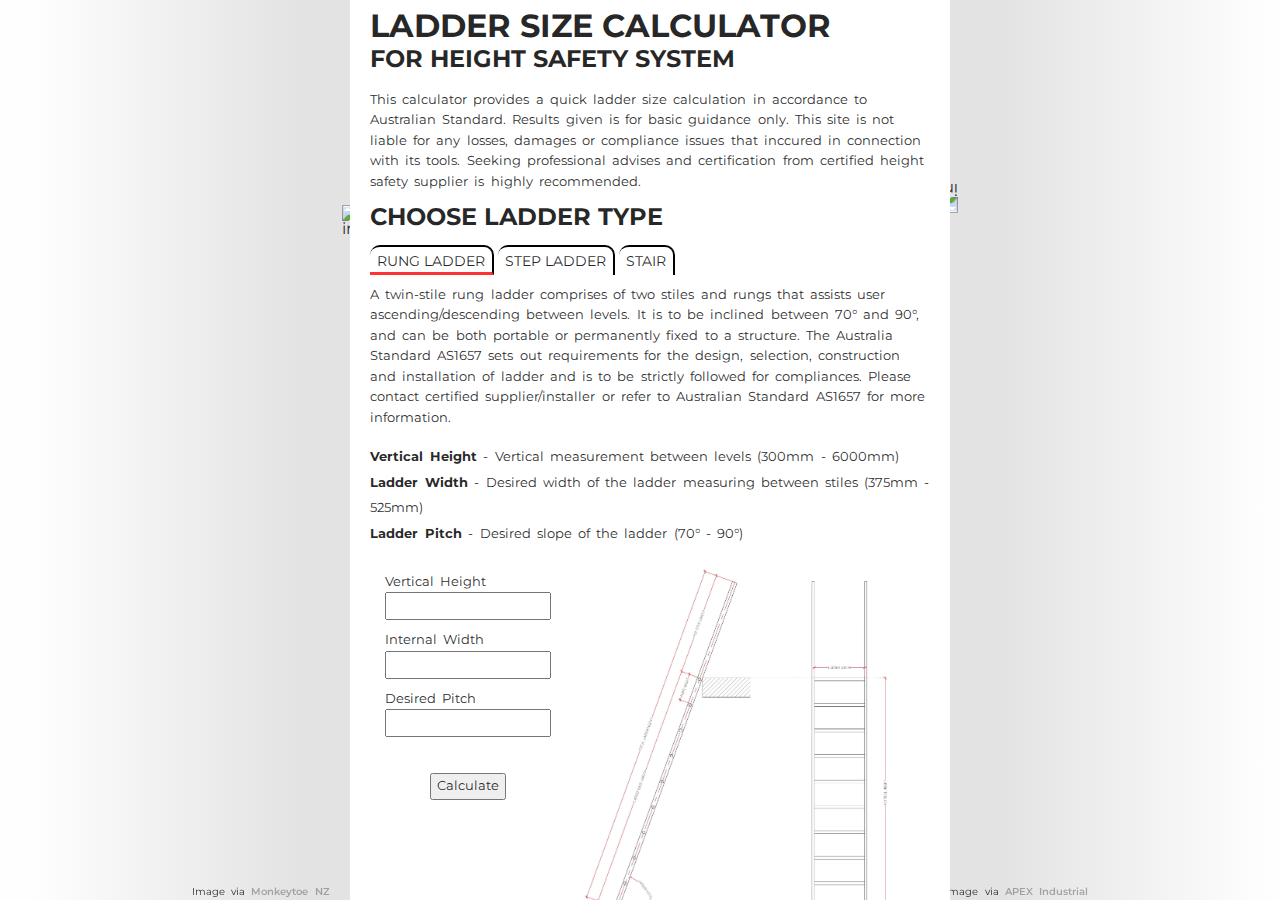
==== commit c641a539: "Added links image courtesy" ====
--- a/Calc/index.html
+++ b/Calc/index.html
@@ -10,6 +10,11 @@
   </head>
 
   <body class="main-page">
+    <div class="nav-background">
+      <img class="nav-background-img" src="./src/img/BGIMGrungLadder.jpg" alt="vertical rung ladder" />
+      <p class="nav-citation-text">Image via <a href="https://www.monkeytoe.co.nz/">Monkeytoe NZ</a></p>
+    </div>
+    <div class="nav-background-fade"></div>
     <div class="nav-menu">
       <div class="nav-arrow">
         <img class="menu-arrow" alt="image arrow" src="./src/img/arrow.png" />
@@ -128,6 +133,11 @@
       </div>
     </div>
 
+    <div class="links-background">
+      <img class="links-background-img" src="./src/img/BGIMGStair.jpeg" alt="stair tower" />
+      <p class="links-citation-text">Image via <a href="https://www.apexindustrialco.com/">APEX Industrial</a></p>
+    </div>
+    <div class="links-background-fade"></div>
     <div class="links-menu">
       <nav class="nav-links-btns">
         <a>Links</a>
--- a/Calc/styles/style.css
+++ b/Calc/styles/style.css
@@ -1,5 +1,4 @@
 * {
-  background-color: white;
   font-family: "Montserrat", sans-serif;
   padding: 0;
   margin: 0;
@@ -33,7 +32,6 @@
   color: rgba(0, 0, 0, 0.3);
   background-color: transparent;
   text-decoration: none;
-  font-size: 1.2rem;
   font-weight: 600;
 }
 a:active {
@@ -44,11 +42,11 @@
 }
 
 .main-page {
-  background-color: rgba(0, 0, 0, 0.2);
+  background-color: #fefefe;
   display: grid;
   height: 100vh;
   overflow: hidden;
-  grid-template-columns: 1fr 200px minmax(700px, 800px) 200px 1fr;
+  grid-template-columns: 1fr 350px minmax(600px, 800px) 350px 1fr;
   grid-template-areas: ". navi main link .";
 }
 .main-page .main-content::-webkit-scrollbar {
@@ -58,6 +56,8 @@
   background-color: rgba(220, 220, 220, 0.5);
 }
 .main-page .main-content {
+  z-index: 1;
+  background-color: white;
   grid-area: main;
   display: grid;
   height: auto;
@@ -124,7 +124,7 @@
   max-width: 100%;
   height: auto;
   grid-template-columns: 35% 1fr;
-  grid-template-rows: auto;
+  grid-template-rows: auto 300px auto;
   grid-template-areas: "subinfo subinfo" "calc-result img" "message img";
 }
 .ladder-calc-subcontent .subcontent-sub-info {
@@ -207,6 +207,28 @@
   padding-right: 10px;
 }
 
+.nav-background {
+  grid-area: navi;
+  overflow: hidden;
+}
+.nav-background .nav-background-img {
+  position: relative;
+  left: -45rem;
+  z-index: -1;
+}
+.nav-background .nav-citation-text {
+  font-size: 10px;
+  position: fixed;
+  left: 12rem;
+  bottom: 0;
+  z-index: auto;
+}
+
+.nav-background-fade {
+  grid-area: navi;
+  background: linear-gradient(to left, rgba(120, 120, 120, 0.2) 15%, #fefefe 90%);
+}
+
 .nav-arrow:hover {
   cursor: pointer;
 }
@@ -228,11 +250,12 @@
   height: -moz-fit-content;
   height: fit-content;
   top: 80px;
-  left: 0px;
+  left: 400px;
   display: flex;
   background-color: white;
   border-color: rgba(220, 220, 220, 0.5);
   align-items: center;
+  z-index: 0;
 }
 .nav-menu .nav-arrow {
   right: 102%;
@@ -242,6 +265,30 @@
   position: center;
   background: transparent;
   height: 30px;
+}
+
+.links-background {
+  grid-area: link;
+  overflow: hidden;
+}
+.links-background .links-background-img {
+  position: relative;
+  overflow: hidden;
+  transform: scaleX(-1);
+  left: -12rem;
+  z-index: -1;
+}
+.links-background .links-citation-text {
+  font-size: 10px;
+  position: fixed;
+  right: 12rem;
+  bottom: 0;
+  z-index: auto;
+}
+
+.links-background-fade {
+  grid-area: link;
+  background: linear-gradient(to right, rgba(120, 120, 120, 0.2) 15%, #fefefe 90%);
 }
 
 .links-menu {
@@ -256,11 +303,12 @@
   height: -moz-fit-content;
   height: fit-content;
   top: 80px;
-  left: 0px;
+  left: -400px;
   display: flex;
   background-color: white;
   border-color: rgba(220, 220, 220, 0.5);
   align-items: center;
+  z-index: 0;
 }
 .links-menu .nav-arrow {
   left: 102%;
